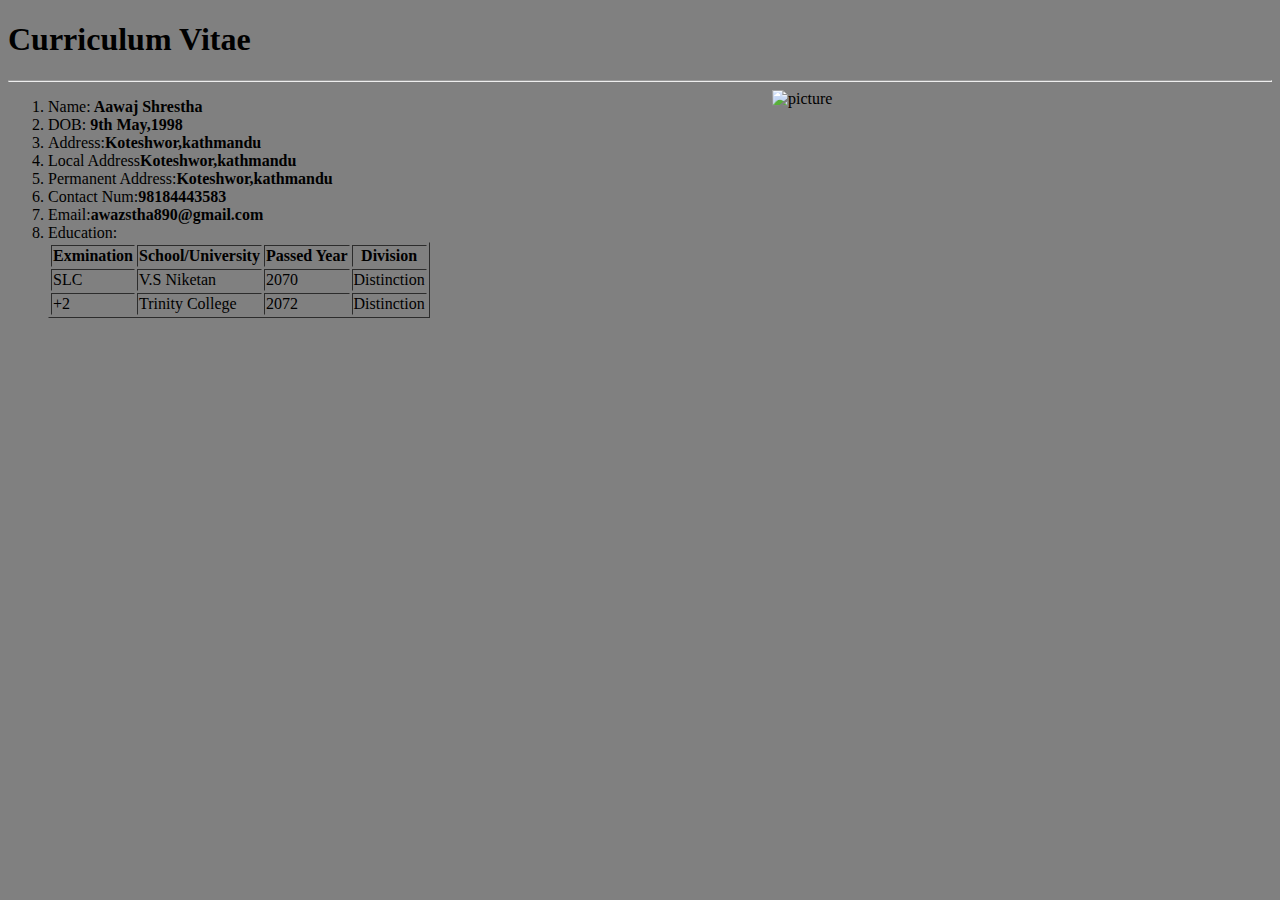
==== index.html @ e3876216 "Rename CV.html to index.html" ====
<!DOCTYPE html>
<html lang="en">
<head>
    <meta charset="UTF-8">
    <title>CV</title>
    <h1>Curriculum Vitae</h1>
    <hr>
</head>
<body bgcolor="grey">
<img src="a.JPG" alt="picture", style="width:500px;height=500px;" align="right">
<ol>
    <li>Name:<b> Aawaj Shrestha</b></li>
    <li>DOB:<b> 9th May,1998</b></li>
    <li>Address:<b>Koteshwor,kathmandu</b></li>
    <li>Local Address<b>Koteshwor,kathmandu</b></li>
    <li>Permanent Address:<b>Koteshwor,kathmandu</b></li>
    <li>Contact Num:<b>98184443583</b></li>
    <li>Email:<b>awazstha890@gmail.com</b></li>
    <li>Education:<b></b></li>
    <table border="1">
        <tr>
        <th>Exmination</th>
        <th>School/University</th>
        <th> Passed Year </th>
        <th>Division</th>
        </tr>
        <tr>
            <td>SLC</td>
            <td>V.S Niketan</td>
            <td>2070</td>
            <td>Distinction</td>
        </tr>
        <tr>
            <td>+2</td>
            <td>Trinity College</td>
            <td>2072</td>
            <td>Distinction</td>
        </tr>
    </table>
</ol>

</body>
</html>
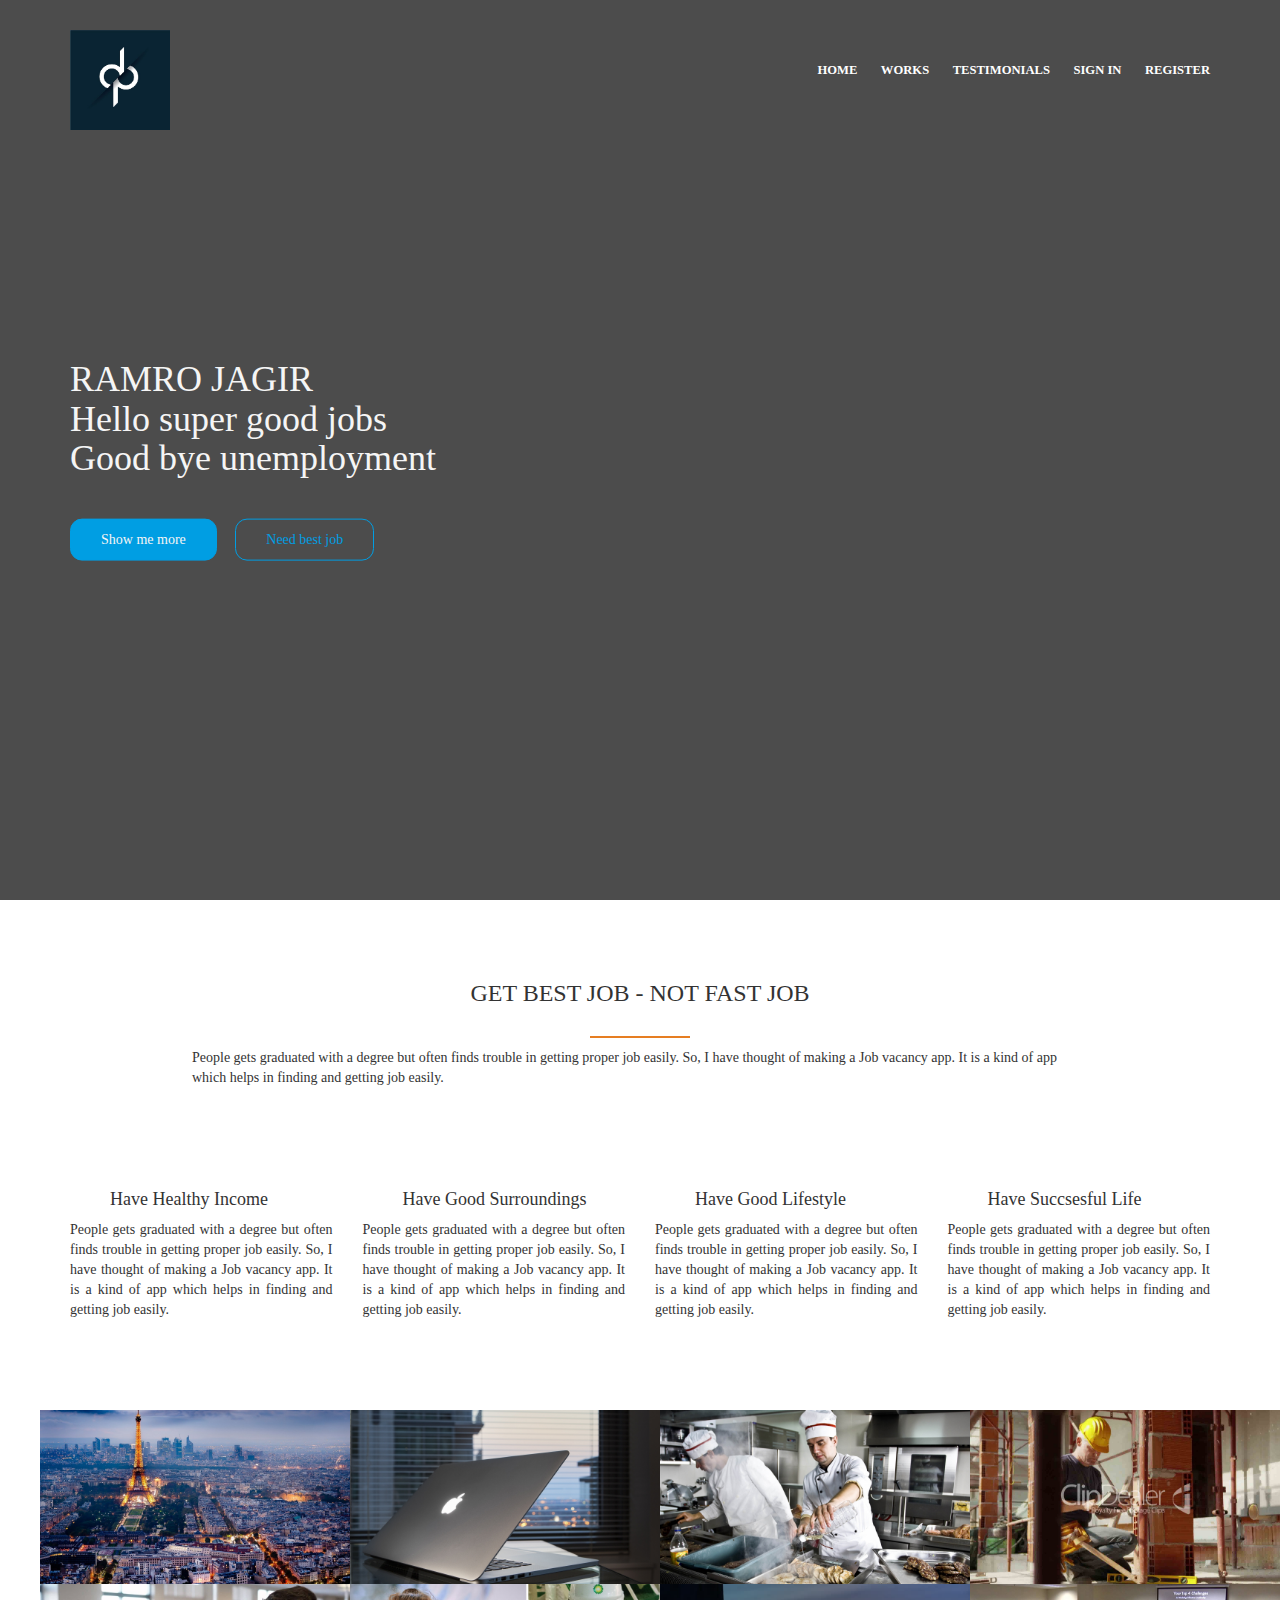
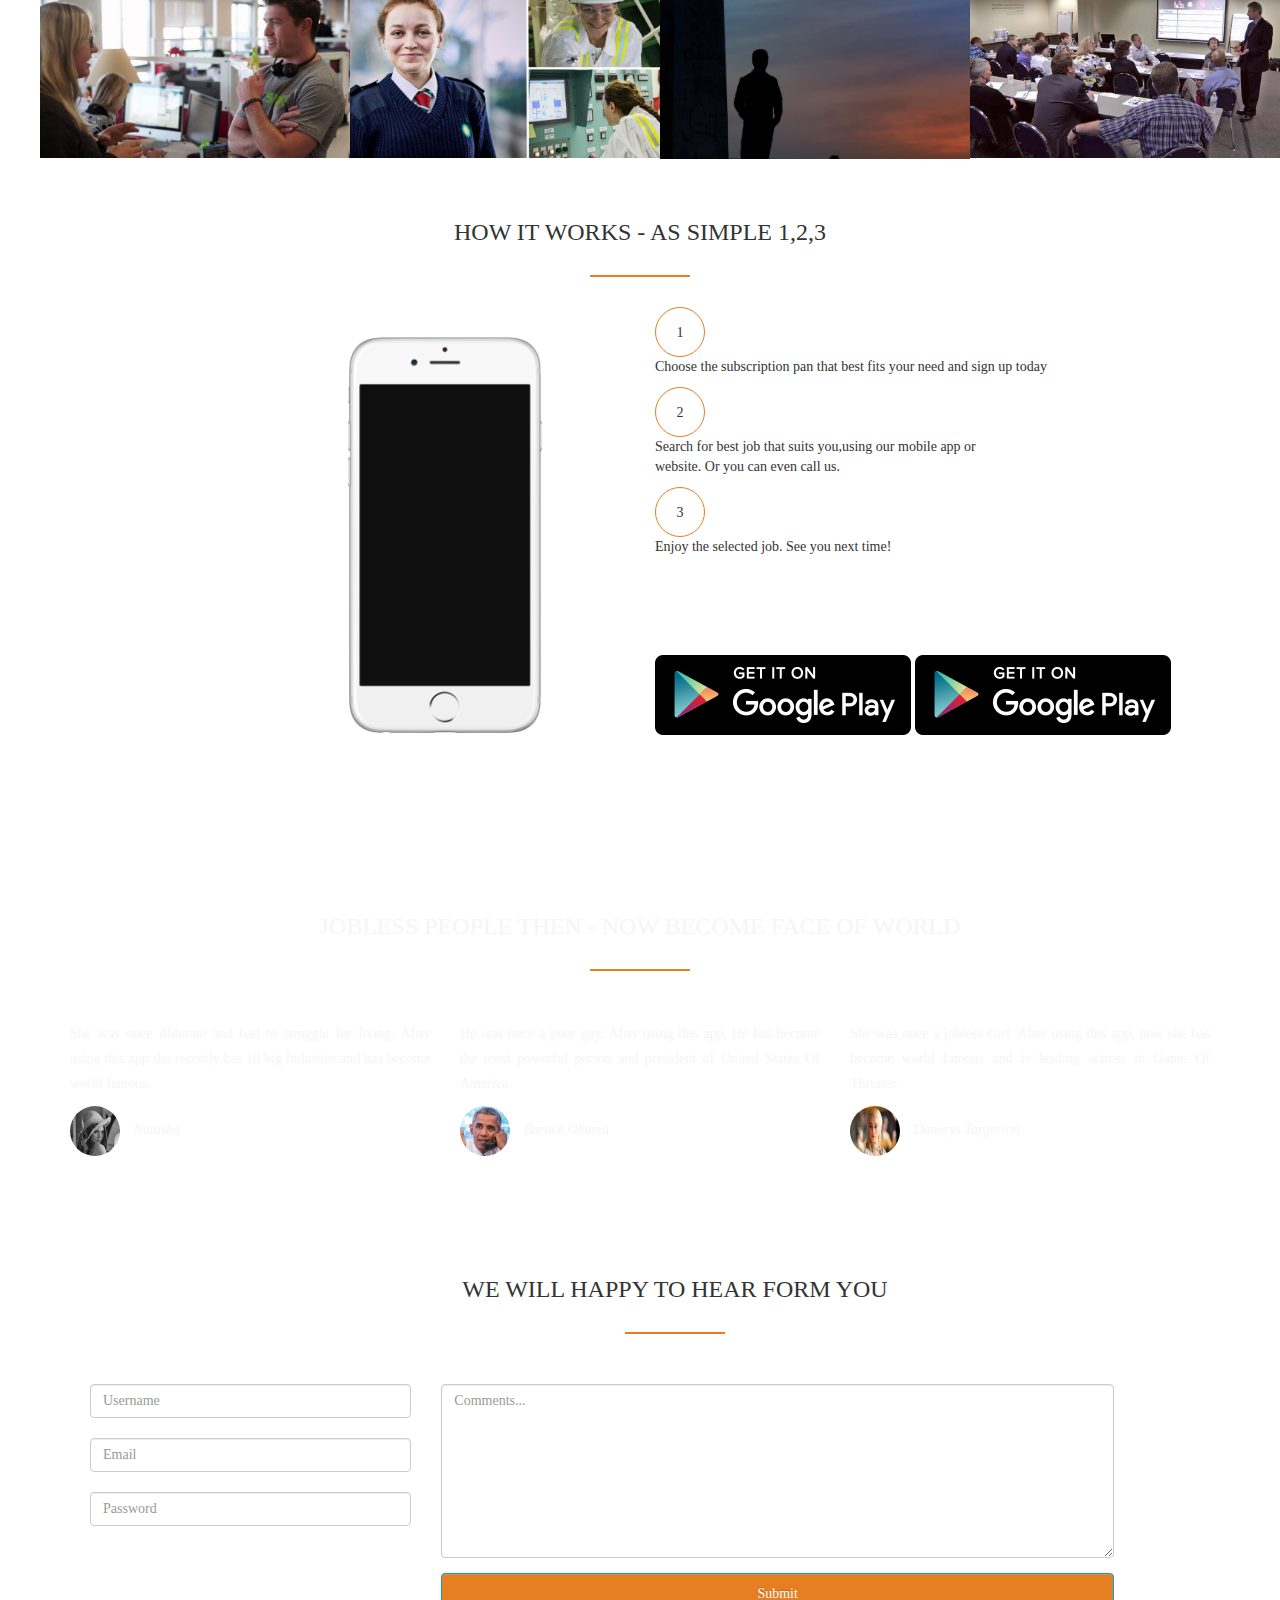
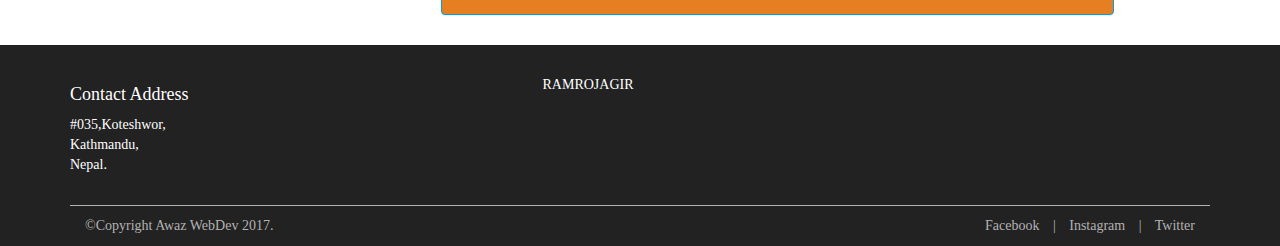
==== commit 4b173257: "Add files via upload" ====
--- a/index.html
+++ b/index.html
@@ -1,43 +1,341 @@
-<!DOCTYPE html>
-<html lang="en">
-<head>
-    <meta charset="UTF-8">
-    <title>CV</title>
-    <h1>Curriculum Vitae</h1>
-    <hr>
-</head>
-<body bgcolor="grey">
-<img src="a.JPG" alt="picture", style="width:500px;height=500px;" align="right">
-<ol>
-    <li>Name:<b> Aawaj Shrestha</b></li>
-    <li>DOB:<b> 9th May,1998</b></li>
-    <li>Address:<b>Koteshwor,kathmandu</b></li>
-    <li>Local Address<b>Koteshwor,kathmandu</b></li>
-    <li>Permanent Address:<b>Koteshwor,kathmandu</b></li>
-    <li>Contact Num:<b>98184443583</b></li>
-    <li>Email:<b>awazstha890@gmail.com</b></li>
-    <li>Education:<b></b></li>
-    <table border="1">
-        <tr>
-        <th>Exmination</th>
-        <th>School/University</th>
-        <th> Passed Year </th>
-        <th>Division</th>
-        </tr>
-        <tr>
-            <td>SLC</td>
-            <td>V.S Niketan</td>
-            <td>2070</td>
-            <td>Distinction</td>
-        </tr>
-        <tr>
-            <td>+2</td>
-            <td>Trinity College</td>
-            <td>2072</td>
-            <td>Distinction</td>
-        </tr>
-    </table>
-</ol>
-
-</body>
-</html>
+<!DOCTYPE html>
+<html lang="en">
+<head>
+    <meta charset="UTF-8">
+    <title>Ramro Jagir</title>
+
+    <link href="bootstrap-theme.min.css" rel="stylesheet">
+    <link href="bootstrap.min.css" rel="stylesheet">
+
+    <link rel="stylesheet" href="font-awesome-4.7.0/font-awesome-4.7.0/css/font-awesome.css">
+
+    <link href="index.css" rel="stylesheet" type="text/css">
+
+</head>
+
+<body>
+
+<header>
+
+    <div class="main_container">
+        <div class="logo">
+            <img src="3.jpg">
+        </div>
+        <ul class="main-nav">
+
+            <li><a href="">HOME</a> </li>
+            <li><a href="">WORKS</a> </li>
+            <li><a href="">TESTIMONIALS</a> </li>
+            <li><a href="">SIGN IN</a> </li>
+            <li><a href="">REGISTER</a> </li>
+
+        </ul>
+    </div>
+
+    <div class="hero">
+        <h1>
+           RAMRO JAGIR <br>Hello super good jobs
+            <br>Good bye unemployment
+        </h1>
+
+        <div class="button_container">
+        <a href="front.html" class="btn btn-half">Show me more</a>
+        <a href="jobpage.html" class="btn btn-full" target="_blank">Need best job</a>
+    </div>
+
+    </div>
+</header>
+
+<section class="features">
+
+    <h3 class="text-center">GET BEST JOB - NOT FAST JOB</h3>
+
+    <p class="copy">
+        People gets graduated with a degree but often finds trouble in getting proper job easily.
+        So, I have thought of making a Job vacancy app. It is a kind of app which helps in finding and getting
+        job easily.
+    </p>
+
+    <div class="container">
+        <div class="row">
+
+            <div class="col-md-3">
+                <i class="fa fa-certificate"></i>
+
+                <h4> Have Healthy Income</h4>
+
+                <p class="arranging">
+                    People gets graduated with a degree but often finds trouble in getting proper job easily.
+                    So, I have thought of making a Job vacancy app. It is a kind of app which helps in finding and getting
+                    job easily.
+                </p>
+            </div>
+
+            <div class="col-md-3">
+                <i class="fa fa-camera"></i>
+                <h4> Have Good Surroundings</h4>
+                <p class="arranging">
+                    People gets graduated with a degree but often finds trouble in getting proper job easily.
+                    So, I have thought of making a Job vacancy app. It is a kind of app which helps in finding and getting
+                    job easily.
+                </p>
+            </div>
+
+            <div class="col-md-3">
+                <i class="fa fa-envelope"></i>
+                <h4> Have Good Lifestyle</h4>
+                <p class="arranging">
+                    People gets graduated with a degree but often finds trouble in getting proper job easily.
+                    So, I have thought of making a Job vacancy app. It is a kind of app which helps in finding and getting
+                    job easily.
+                </p>
+            </div>
+
+            <div class="col-md-3">
+                <i class="fa fa-cog"></i>
+                <h4> Have Succsesful Life</h4>
+                <p class="arranging">
+                    People gets graduated with a degree but often finds trouble in getting proper job easily.
+                    So, I have thought of making a Job vacancy app. It is a kind of app which helps in finding and getting
+                    job easily.
+                </p>
+            </div>
+
+        </div>
+    </div>
+
+</section>
+
+<section class="work">
+    <ul class="work-showcase clearfix">
+
+        <li>
+            <figure class="work-photo">
+                <img src="4.jpg">
+            </figure>
+        </li>
+
+        <li>
+            <figure class="work-photo">
+                <img src="5.jpg">
+            </figure>
+        </li>
+
+        <li>
+            <figure class="work-photo">
+                <img src="6.jpg">
+            </figure>
+        </li>
+
+        <li>
+            <figure class="work-photo">
+                <img src="7.jpg">
+            </figure>
+        </li>
+
+        <li>
+            <figure class="work-photo">
+                <img src="8.jpg">
+            </figure>
+        </li>
+
+        <li>
+            <figure class="work-photo">
+                <img src="9.jpg">
+            </figure>
+        </li>
+
+        <li>
+            <figure class="work-photo">
+                <img src="10.jpg">
+            </figure>
+        </li>
+
+        <li>
+            <figure class="work-photo">
+                <img src="11.jpg">
+            </figure>
+        </li>
+
+
+    </ul>
+</section>
+
+
+
+<section class="mobile">
+    <h3 class="text-center">
+        HOW IT WORKS - AS SIMPLE 1,2,3
+    </h3>
+    <div class="container">
+
+        <div class="row">
+
+            <div class="col-md-6">
+
+                <div class="pic">
+                <img src="17.png">
+                </div>
+
+            </div>
+
+            <div class="col-md-6">
+
+                <div class="work-step">
+                    <div>1</div>
+                <p>
+                    Choose the subscription pan that best fits your need and sign up today
+                </p>
+
+                    <div>2</div>
+                    <p>
+                        Search for best job that suits you,using our mobile app or<br> website. Or you can even call us.
+                    </p>
+
+                    <div>3</div>
+                    <p>
+                       Enjoy the selected job.
+                        See you next time!
+                    </p>
+
+                    <a href=""><img src="19.png"></a>
+                        <a href=""><img src="19.png"></a>
+
+
+            </div>
+            </div>
+        </div>
+    </div>
+
+</section>
+
+
+<section class="testimonials">
+    <h3 class="text-center">JOBLESS PEOPLE THEN - NOW BECOME FACE OF WORLD</h3>
+
+    <div class="container">
+
+        <div class="row">
+
+            <div class="col-md-4">
+
+
+                    <p>
+                        She was once illiterate and had to struggle for
+                        living. After using this app she recently has 10 big Industies and has become world famous.
+                    </p>
+
+                    <cite>
+                        <img src="23.jpg">
+                        Natasha
+                    </cite>
+
+            </div>
+
+            <div class="col-md-4">
+
+
+                    <p>
+                       He was once a poor guy. After using this app,
+                        He has become the most powerful person and president
+                        of United States Of America.
+                    </p>
+
+                    <cite>
+                        <img src="25.jpg">
+                        Barack Obama
+                    </cite>
+
+            </div>
+
+            <div class="col-md-4">
+
+
+                    <p>
+                        She was once a jobless Girl. After using this app,
+                        now she has become world famous and is leading actress
+                        in Game Of Thrones.
+                    </p>
+
+                    <cite>
+                        <img src="24.jpg">
+                        Danerys Targerion
+                    </cite>
+
+            </div>
+
+        </div>
+    </div>
+</section>
+
+<section class="form">
+
+    <div class="container">
+        <h3 class="text-center">WE WILL HAPPY TO HEAR FORM YOU</h3>
+    </div>
+
+    <div class="row gap">
+
+        <div class="col-md-4">
+            <input type="text" placeholder="Username" class="form-control"><br>
+            <input type="email" placeholder="Email" class="form-control"><br>
+            <input type="password" placeholder="Password" class="form-control">
+        </div>
+
+        <div class="col-md-8">
+
+            <textarea class="form-control" rows="8" placeholder="Comments..."></textarea>
+
+            <button class="btn btn-warning btn-block">Submit</button>
+        </div>
+
+    </div>
+
+</section>
+
+
+
+<section class="footer">
+
+    <footer class="site-footer">
+<div class="container">
+    <div class="row">
+        <div class="col-md-5">
+          <h4>Contact Address</h4>
+        <address>
+            #035,Koteshwor,<br>
+            Kathmandu,<br>
+            Nepal.
+        </address>
+        </div>
+      <p>RAMROJAGIR</p>
+    </div>
+    <div class="bottom-footer">
+
+        <div class="col-md-5"> ©Copyright Awaz WebDev 2017.</div>
+        <div class="col-md-7">
+
+            <ul class="footer-nav">
+                <li><a href="https://www.facebook.com/awaz.stha"><i class="fa fa-facebook"></i> Facebook</a></li>
+                <li><a href="https://www.instagram.com/awaz_stha/"><i class="fa fa-instagram"></i> Instagram</a></li>
+                <li><a href="https://twitter.com/"><i class="fa fa-twitter"></i> Twitter</a></li>
+            </ul>
+        </div>
+    </div>
+</div>
+    </footer>
+
+</section>
+
+
+
+
+
+
+
+
+
+
+
+</body>
+</html>--- a/index.css
+++ b/index.css
@@ -0,0 +1,329 @@
+.
+{
+    margin:0;
+    padding:0;
+}
+.main_container
+{
+    max-width: 1140px;
+    margin:0 auto;
+}
+body
+{
+    font-family: Tahoma;
+
+}
+
+.hero
+{
+    position: absolute;
+    width: 1140px;
+    top: 50%;
+    left: 50%;
+    transform: translate(-50%,-50%);
+}
+header
+{
+    background-image:linear-gradient(rgba(0,0,0,0.7),rgba(0,0,0,0.7)),url("1.jpg");
+    height: 100vh;
+    background-position: center;
+    background-size: cover;
+    background-attachment: fixed;
+}
+h1
+{
+    color:whitesmoke;
+}
+
+.main-nav
+{
+    list-style: none;
+    float: right;
+    margin-top: 60px;
+}
+.main-nav li
+{
+    display: inline-block;
+    margin-left: 20px;
+}
+
+.main-nav li a
+{
+    color: white;
+    text-decoration: none;
+    font-size: 90%;
+    font-weight: bold;
+}
+
+.main-nav li a:hover
+{
+    color: #e67e22;
+    border-bottom: 2px solid #e67e22;
+    transition: all 0.5s ease-in;
+    padding: 15px 0;
+}
+
+.logo img
+{
+    height: 100px;
+    float: left;
+    margin-top: 30px;
+}
+.btn
+ {
+
+    border: 1px solid #009ee3;
+    padding: 10px 30px;
+    color: #009ee3;
+    text-decoration: none;
+    border-radius: 12px;
+    margin-right: 15px;
+}
+.button_container
+{
+    margin-top: 40px;
+}
+
+.btn-half
+{
+ background-color: #009ee3;
+    color: whitesmoke;
+}
+
+.btn-full:hover
+{
+    background-color: #009ee3;
+    color: whitesmoke;
+    transition:all 0.5s ease-in;
+}
+
+.copy
+{
+    width: 70%;
+    margin-left: 15%;
+    margin-bottom: 20px;
+}
+
+h3:after
+{
+    width: 100px;
+    height: 2px;
+    background-color: #e67e22;
+    display: block;
+    content: "";
+    margin: 0 auto;
+    margin-top: 30px;
+}
+
+.features
+{
+    margin-top: 80px;
+    margin-bottom: 30px;
+}
+.arranging
+{
+    text-align: justify;
+}
+
+.features i
+{
+    font-size: 50px;
+    color:#e67e22;
+    margin-left: 35%;
+}
+
+.features h4
+{
+    margin-left: 40px;
+}
+
+.work-showcase
+{
+    list-style: none;
+    width: 100%;
+}
+
+.work-showcase li
+{
+    display: block;
+    width: 25%;
+    float: left;
+}
+
+.work-photo
+{
+    width: 100%;
+    margin: 0;
+    overflow: hidden;
+}
+
+.work-photo img
+{
+    width: 100%;
+    height: auto;
+    transform: scale(1.15);
+    transition: all 0.5s;
+}
+
+.work-photo img:hover
+{
+    transform: scale(1.05);
+}
+
+.work
+{
+    margin-top:80px;
+}
+
+.pic img
+{
+    width: 40%;
+    margin-left: 50%;
+    margin-top: 50px;
+}
+
+.work-step
+{
+    margin-top: 50px;
+}
+
+.pic img
+{
+    width: 35%;
+    height: 80%;
+    margin-top: 50px;
+}
+
+.work-step
+{
+    margin-top: 50px;
+}
+
+.work-step div
+{
+    border: 1px solid #e67e22;
+    display: inline-block;
+    border-radius: 50%;
+    width: 50px;
+    height: 50px;
+    text-align: center;
+    line-height: 50px;
+}
+
+.work-step
+{
+    height: 40px;
+    margin-top: 20px;
+    margin-right: 20px;
+}
+
+.clearfix
+{
+    zoom: 1;
+}
+.clearfix:after
+{
+    visibility: hidden;
+    content: ".";
+    height: 0;
+    display: block;
+    clear: both;
+}
+
+.mobile
+{
+    margin-top: 60px;
+}
+
+.testimonials
+{
+    margin-top: 80px;
+    background-image: linear-gradient(rgba(0,0,0,0.7),rgba(0,0,0,0.7)),url("26.jpg");
+    padding-top: 80px;
+    padding-bottom: 60px;
+    color: whitesmoke;
+    background-attachment: fixed;
+
+}
+
+.testimonials p
+{
+    color: whitesmoke;
+    line-height: 25px;
+    text-align: justify;
+    margin-top: 40px;
+    ;
+}
+
+.testimonials cite img
+{
+   width: 50px;
+    height: 50px;
+    border-radius: 50%;
+    margin-right: 10px;
+}
+
+.btn-block
+{
+    background-color: #e67e22;
+    color: #ffffff;
+    border-radius: 4px;
+    margin-top: 15px;
+}
+
+.form
+{
+    width: 80%;
+    margin-left: 90px;
+    margin-bottom: 20px;
+}
+
+.gap
+{
+    margin-top: 40px;
+}
+
+.form
+{
+    margin-top: 40px;
+}
+
+.site-footer
+{
+    background-color: #222;
+    color: #ffffff;
+    margin-top: 30px;
+    padding-top: 30px;
+}
+
+.bottom-footer
+{
+    border-top: 1px solid #b2b2b2;
+    margin-top: 10px;
+    padding-top: 10px;
+    color: #b2b2b2;
+}
+.footer-nav
+{
+    text-align: right;
+    list-style: none;
+}
+.footer-nav li
+{
+    display: inline;
+
+}
+.footer-nav li:not(:first-child):before
+{
+    content: '|';
+    padding: 0px 10px;
+}
+.footer-nav a
+{
+    color: #b2b2b2;
+}
+.footer-nav a:hover
+{
+    color: #ffffff;
+    text-decoration: none;
+}